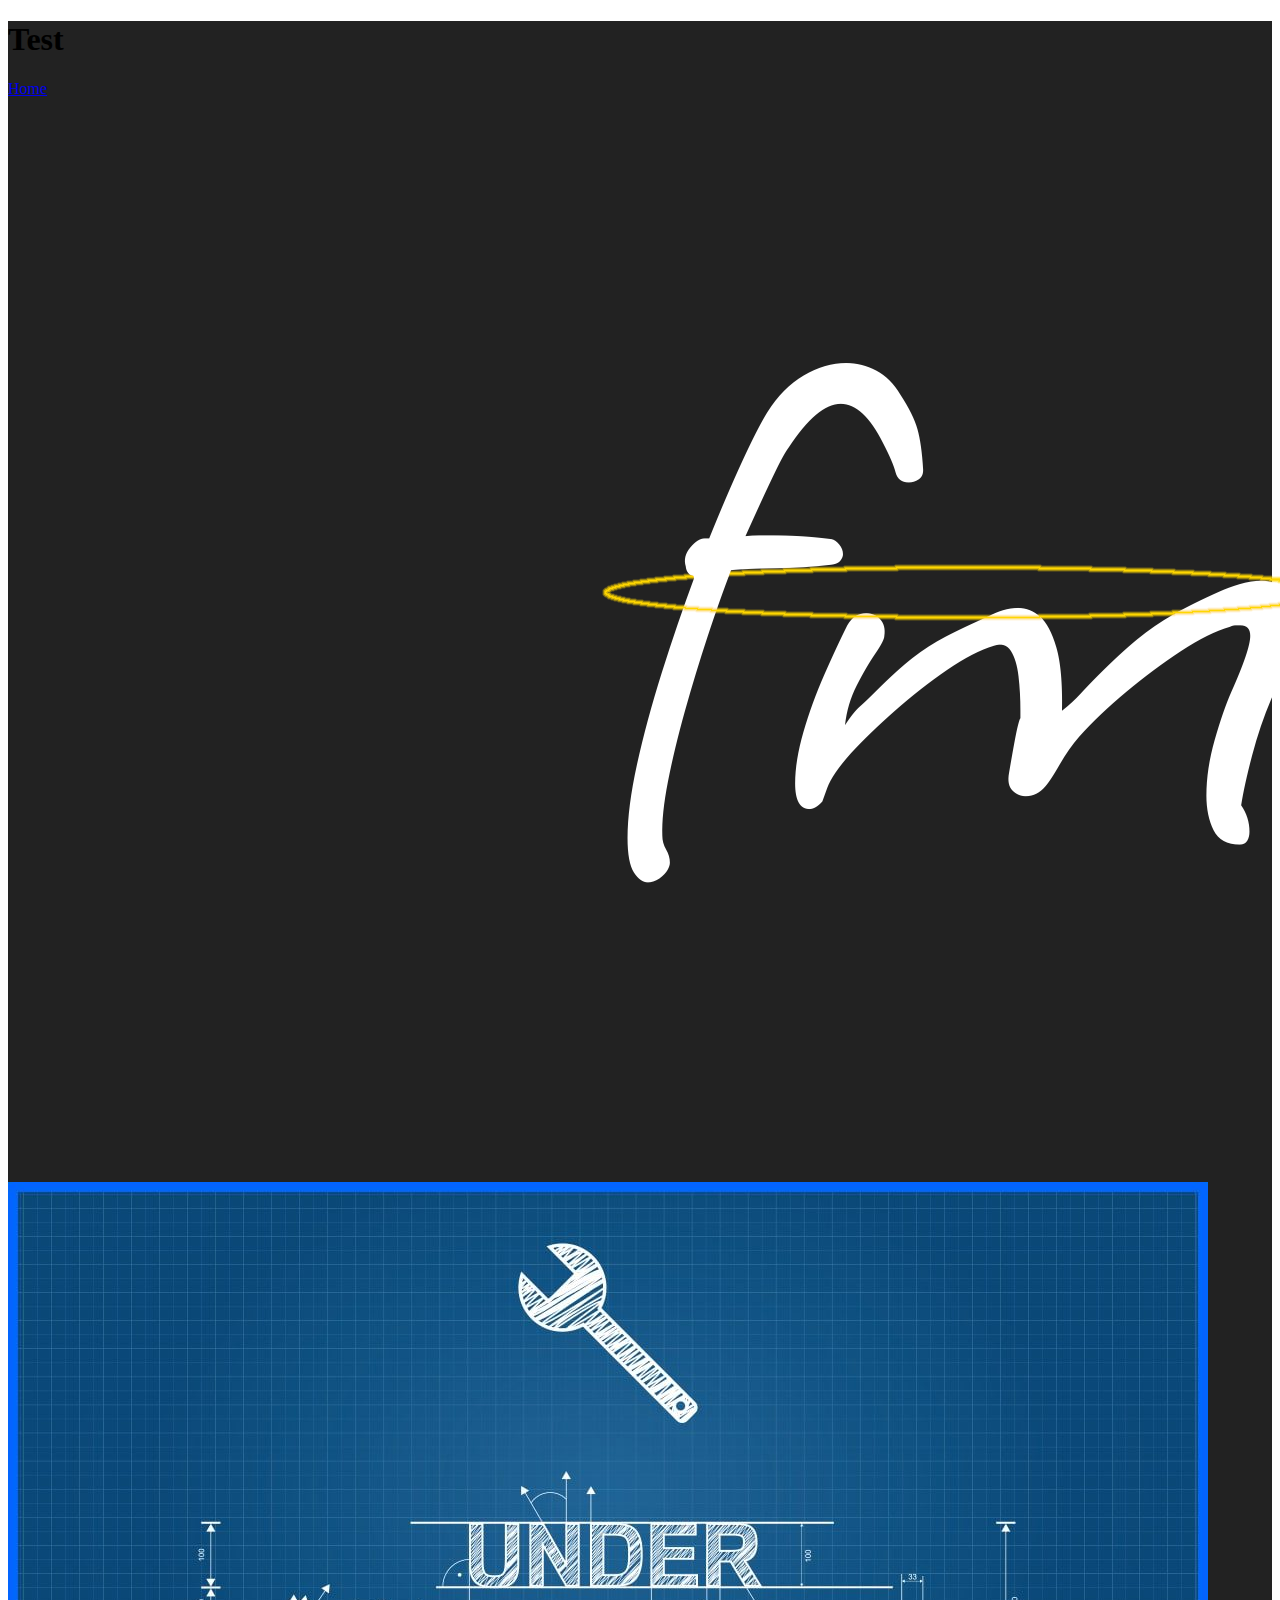
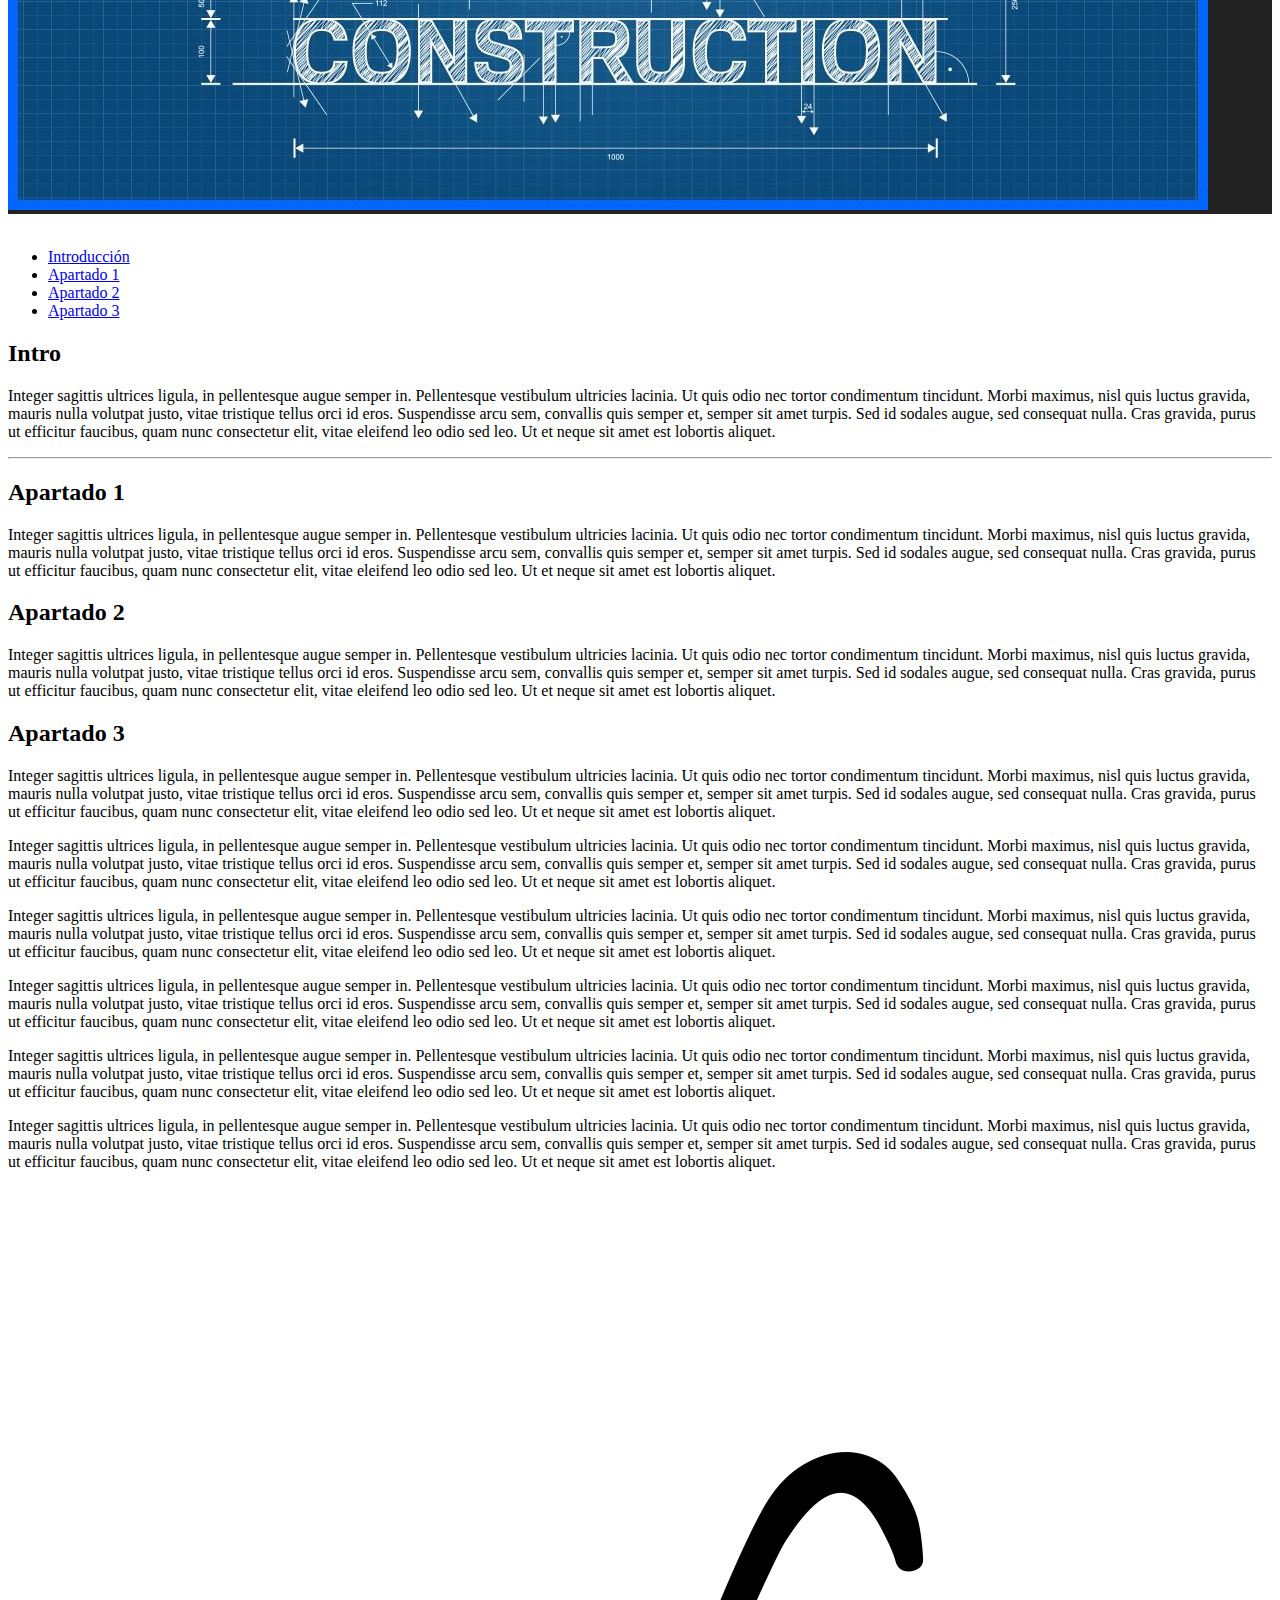
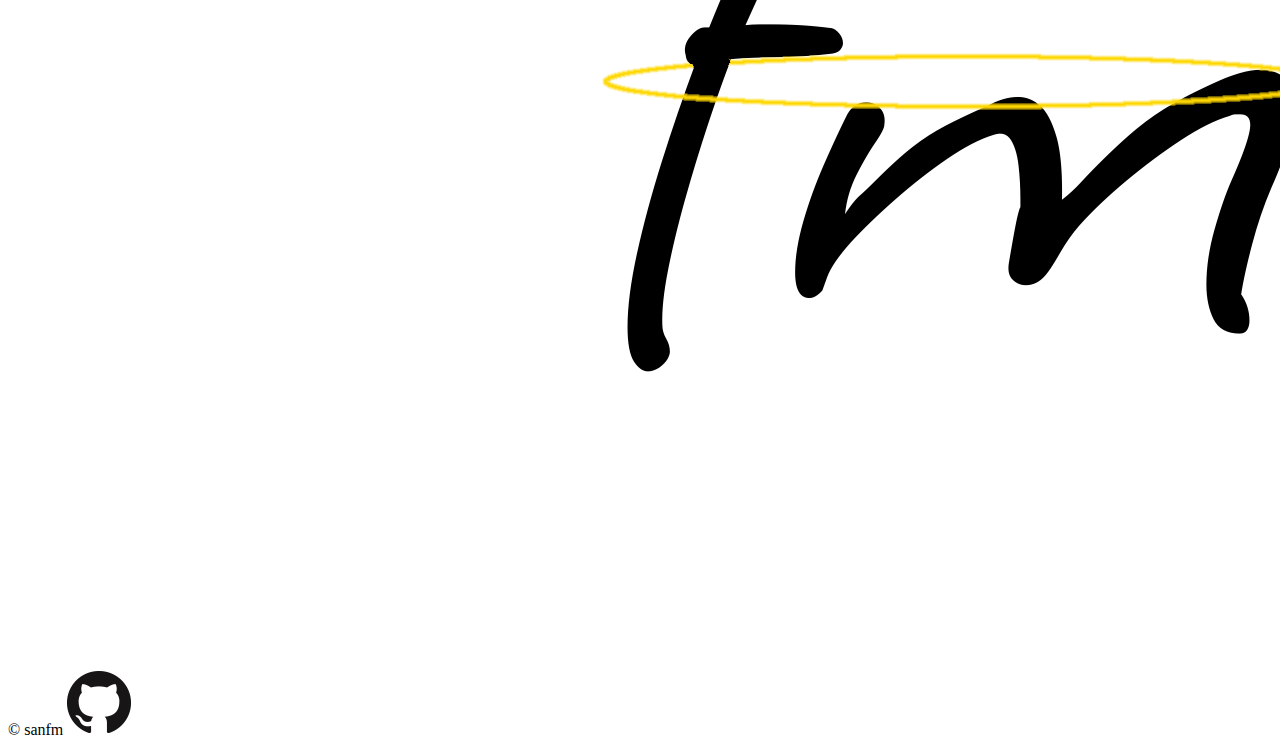
==== index.html @ c24a6ac3 "Little fix: add css style link" ====
<!DOCTYPE html>
<html>

  <head>
    <meta charset="utf-8">
    <meta name="author" content="sanfm">
    <meta name="viewport" content="width=device-width, initial-scale=1.0">
    <title>Mi página de prueba</title>
    <link href="css/style.css" rel="stylesheet" type="text/css">
  </head>



  

  <body>

    <header class="articulo">
        <h1>Test</h1>
        <a href="#" class="home-link">Home</a>
        <a href="#">
            <img class="sanfmlogo" src="images/sanfm-logo.png">
        </a>
        <img class="imgHeader" src="images/under-construction.jpg">
    </header>

    <br>

    <div class="flex-container">
        <div class="menu">
            <ul>
                <li><a href="#intro">Introducción</a></li>
                <li><a href="#apartado1">Apartado 1</a></li>
                <li><a href="#apartado2">Apartado 2</a></li>
                <li><a href="#apartado3">Apartado 3</a></li>
            </ul>    
        </div>



        <article class="content">
            <h2 id="intro">Intro</h2>
            <p>
                Integer sagittis ultrices ligula, in pellentesque augue semper in. Pellentesque vestibulum ultricies lacinia. Ut quis odio nec tortor condimentum tincidunt. Morbi maximus, nisl quis luctus gravida, mauris nulla volutpat justo, vitae tristique tellus orci id eros. Suspendisse arcu sem, convallis quis semper et, semper sit amet turpis. Sed id sodales augue, sed consequat nulla. Cras gravida, purus ut efficitur faucibus, quam nunc consectetur elit, vitae eleifend leo odio sed leo. Ut et neque sit amet est lobortis aliquet.
            </p>

            <hr>

            <h2 id="apartado1">Apartado 1</h2>
            <p>
                Integer sagittis ultrices ligula, in pellentesque augue semper in. Pellentesque vestibulum ultricies lacinia. Ut quis odio nec tortor condimentum tincidunt. Morbi maximus, nisl quis luctus gravida, mauris nulla volutpat justo, vitae tristique tellus orci id eros. Suspendisse arcu sem, convallis quis semper et, semper sit amet turpis. Sed id sodales augue, sed consequat nulla. Cras gravida, purus ut efficitur faucibus, quam nunc consectetur elit, vitae eleifend leo odio sed leo. Ut et neque sit amet est lobortis aliquet.
            </p>
            <h2 id="apartado2">Apartado 2</h2>
            <p>
                Integer sagittis ultrices ligula, in pellentesque augue semper in. Pellentesque vestibulum ultricies lacinia. Ut quis odio nec tortor condimentum tincidunt. Morbi maximus, nisl quis luctus gravida, mauris nulla volutpat justo, vitae tristique tellus orci id eros. Suspendisse arcu sem, convallis quis semper et, semper sit amet turpis. Sed id sodales augue, sed consequat nulla. Cras gravida, purus ut efficitur faucibus, quam nunc consectetur elit, vitae eleifend leo odio sed leo. Ut et neque sit amet est lobortis aliquet.
            </p>
            <h2 id="apartado3">Apartado 3</h2>
            <p>
                Integer sagittis ultrices ligula, in pellentesque augue semper in. Pellentesque vestibulum ultricies lacinia. Ut quis odio nec tortor condimentum tincidunt. Morbi maximus, nisl quis luctus gravida, mauris nulla volutpat justo, vitae tristique tellus orci id eros. Suspendisse arcu sem, convallis quis semper et, semper sit amet turpis. Sed id sodales augue, sed consequat nulla. Cras gravida, purus ut efficitur faucibus, quam nunc consectetur elit, vitae eleifend leo odio sed leo. Ut et neque sit amet est lobortis aliquet.
            </p>
            <p>
                Integer sagittis ultrices ligula, in pellentesque augue semper in. Pellentesque vestibulum ultricies lacinia. Ut quis odio nec tortor condimentum tincidunt. Morbi maximus, nisl quis luctus gravida, mauris nulla volutpat justo, vitae tristique tellus orci id eros. Suspendisse arcu sem, convallis quis semper et, semper sit amet turpis. Sed id sodales augue, sed consequat nulla. Cras gravida, purus ut efficitur faucibus, quam nunc consectetur elit, vitae eleifend leo odio sed leo. Ut et neque sit amet est lobortis aliquet.
            </p>
            <p>
                Integer sagittis ultrices ligula, in pellentesque augue semper in. Pellentesque vestibulum ultricies lacinia. Ut quis odio nec tortor condimentum tincidunt. Morbi maximus, nisl quis luctus gravida, mauris nulla volutpat justo, vitae tristique tellus orci id eros. Suspendisse arcu sem, convallis quis semper et, semper sit amet turpis. Sed id sodales augue, sed consequat nulla. Cras gravida, purus ut efficitur faucibus, quam nunc consectetur elit, vitae eleifend leo odio sed leo. Ut et neque sit amet est lobortis aliquet.
            </p>
            <p>
                Integer sagittis ultrices ligula, in pellentesque augue semper in. Pellentesque vestibulum ultricies lacinia. Ut quis odio nec tortor condimentum tincidunt. Morbi maximus, nisl quis luctus gravida, mauris nulla volutpat justo, vitae tristique tellus orci id eros. Suspendisse arcu sem, convallis quis semper et, semper sit amet turpis. Sed id sodales augue, sed consequat nulla. Cras gravida, purus ut efficitur faucibus, quam nunc consectetur elit, vitae eleifend leo odio sed leo. Ut et neque sit amet est lobortis aliquet.
            </p>
            <p>
                Integer sagittis ultrices ligula, in pellentesque augue semper in. Pellentesque vestibulum ultricies lacinia. Ut quis odio nec tortor condimentum tincidunt. Morbi maximus, nisl quis luctus gravida, mauris nulla volutpat justo, vitae tristique tellus orci id eros. Suspendisse arcu sem, convallis quis semper et, semper sit amet turpis. Sed id sodales augue, sed consequat nulla. Cras gravida, purus ut efficitur faucibus, quam nunc consectetur elit, vitae eleifend leo odio sed leo. Ut et neque sit amet est lobortis aliquet.
            </p>
            <p>
                Integer sagittis ultrices ligula, in pellentesque augue semper in. Pellentesque vestibulum ultricies lacinia. Ut quis odio nec tortor condimentum tincidunt. Morbi maximus, nisl quis luctus gravida, mauris nulla volutpat justo, vitae tristique tellus orci id eros. Suspendisse arcu sem, convallis quis semper et, semper sit amet turpis. Sed id sodales augue, sed consequat nulla. Cras gravida, purus ut efficitur faucibus, quam nunc consectetur elit, vitae eleifend leo odio sed leo. Ut et neque sit amet est lobortis aliquet.
            </p>
        </article>

        


        <div class="rightbar">
            <img class="sanfmlogo" src="images/sanfm-logo-black.png">
        </div>



        

    </div>

    <footer>
        <span>
            © sanfm
        </span>
        <a href="https://github.com/sanfm?tab=repositories">
            <img class="logos" src="images/GitHub-Mark-64px.png">
        </a>
    </footer>
    
  </body>

</html>
---- css/style.css ----
.grid {
  display: grid;
  grid-template-columns: 50px 300px;
  grid-template-rows: 200px 75px;
}

header {
  background-color: rgb(34, 34, 34);
}
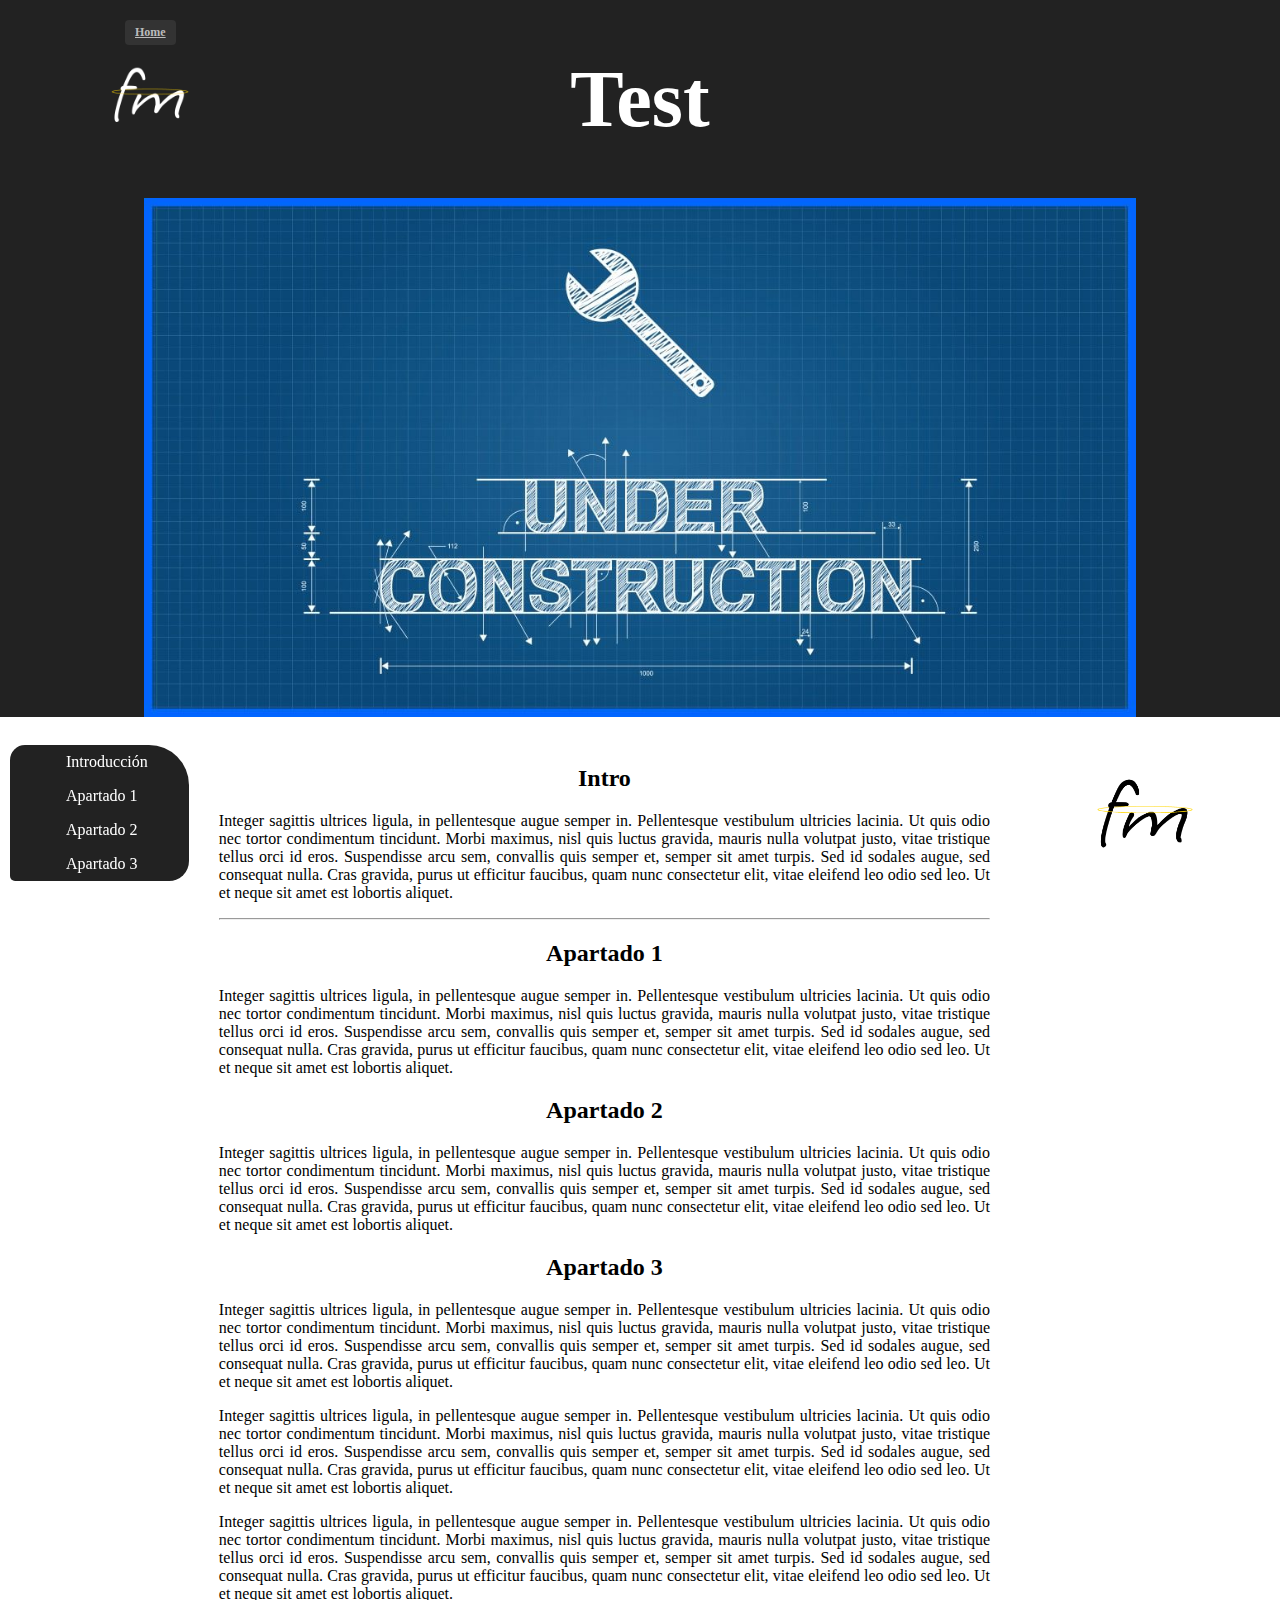
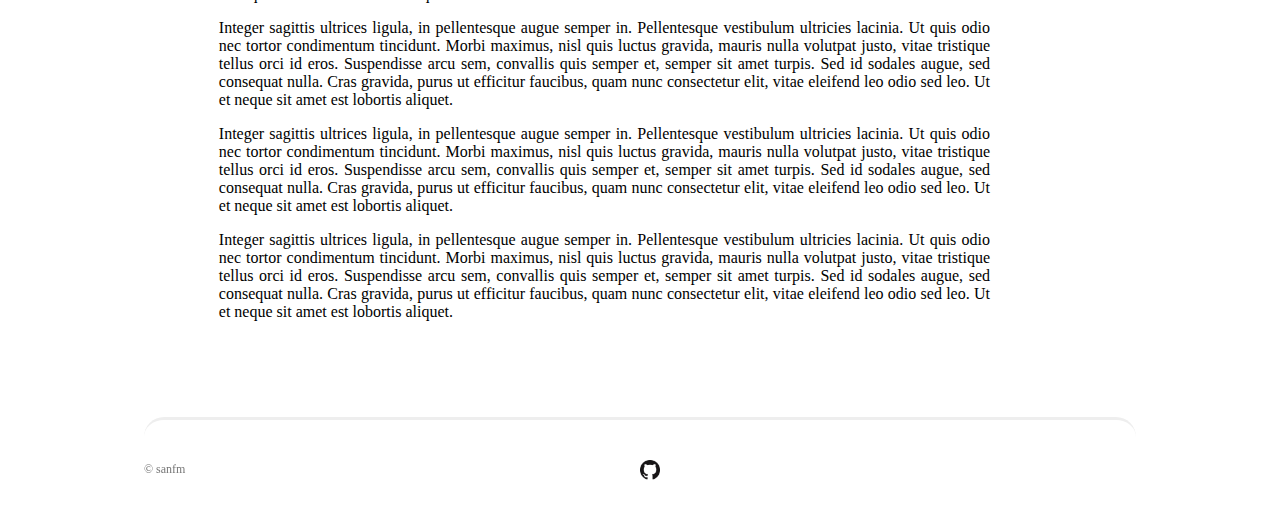
==== commit 887919b6: "rename style.css to article_style.css" ====
--- a/index.html
+++ b/index.html
@@ -6,7 +6,7 @@
     <meta name="author" content="sanfm">
     <meta name="viewport" content="width=device-width, initial-scale=1.0">
     <title>Mi página de prueba</title>
-    <link href="css/style.css" rel="stylesheet" type="text/css">
+    <link href="/themes/css/article_style.css" rel="stylesheet" type="text/css">
   </head>
 
 
@@ -19,9 +19,9 @@
         <h1>Test</h1>
         <a href="#" class="home-link">Home</a>
         <a href="#">
-            <img class="sanfmlogo" src="images/sanfm-logo.png">
+            <img class="sanfmlogo" src="/themes/images/sanfm-logo.png">
         </a>
-        <img class="imgHeader" src="images/under-construction.jpg">
+        <img class="imgHeader" src="/themes/images/under-construction.jpg">
     </header>
 
     <br>
@@ -79,7 +79,7 @@
 
 
         <div class="rightbar">
-            <img class="sanfmlogo" src="images/sanfm-logo-black.png">
+            <img class="sanfmlogo" src="/themes/images/sanfm-logo-black.png">
         </div>
 
 
@@ -93,7 +93,7 @@
             © sanfm
         </span>
         <a href="https://github.com/sanfm?tab=repositories">
-            <img class="logos" src="images/GitHub-Mark-64px.png">
+            <img class="logos" src="/themes/images/GitHub-Mark-64px.png">
         </a>
     </footer>
     
--- a/themes/css/article_style.css
+++ b/themes/css/article_style.css
@@ -0,0 +1,153 @@
+html,
+body {
+ margin:0;
+ padding:0;
+ border:0;
+ outline:0;
+ font-size:100%;
+ font:inherit;
+ vertical-align:baseline;
+}
+
+
+
+header.articulo {
+    background-color: rgb(34, 34, 34);
+    display: flex;
+    flex-direction: column;
+    justify-content: center;
+    align-items: center;
+    color: #fff;
+    font-size: 2.5rem;
+}
+
+/* Imagen del header */
+img.imgHeader {
+    max-width: 62rem;
+    height: auto;
+}
+
+/* Botón del header */
+.home-link {
+    position:absolute;
+    top:20px;
+    left: 125px;
+    background-color:#333;
+    color:#bbb;
+    padding:5px 10px;
+    border-radius:4px;
+    font-size:12px;
+    font-weight:bold;
+    -webkit-transition:color 0.2s ease-in-out 0s;
+    -moz-transition:color 0.2s ease-in-out 0s;
+    -o-transition:color 0.2s ease-in-out 0s;
+    transition:color 0.2s ease-in-out 0s
+}
+.home-link:hover {
+    color:#fff
+}
+/* logo del header */
+header img.sanfmlogo {
+    max-width: 200px;
+    height: auto;
+    display: inline-block;
+    position: absolute;
+    top: 40px;
+    left: 50px;
+}
+
+
+
+
+
+
+.flex-container {
+    display: flex;
+    justify-content: space-between;
+    padding: 10px;
+    column-gap: 30px;
+}
+
+/* left sidebar */
+.menu {
+    flex-basis: 14.375rem;
+    align-self: flex-start;
+    width: auto;
+    position: -webkit-sticky;
+    position: sticky;
+    top: 1rem;
+}
+.menu ul {
+    list-style-type: none;
+    margin: 0;
+    background-color: rgb(34, 34, 34);
+    border-radius: 15px 40px 20px 5px;
+}
+.menu li a {
+    display: block;
+    color: white;
+    padding: 8px 16px;
+    text-decoration: none;
+}
+/*   Change the link color on hover */
+.menu ul a:hover {
+    background-color: white;
+    color: black;
+}
+
+
+
+
+/* article */
+.content {
+    flex-basis: 62rem;
+    align-self: flex-start;
+}
+.content h2 {
+    text-align: center;
+}
+.content p {
+    text-align: justify;
+}
+
+
+
+
+/* right sidebar */
+.rightbar {
+    flex-basis: 14.375rem;
+    align-self: flex-start;
+    position: -webkit-sticky;
+    position: sticky;
+    top: 1rem;
+}
+.rightbar img {
+    max-width: 250px;
+    height: auto;
+    display: inline-block;
+}
+
+
+
+/* footer */
+footer {
+    position: relative;
+    font-size: 12px;
+    line-height: 1.5;
+    color: #777;
+    clear: both;
+    width: 62rem;
+    display: block;
+    padding: 40px 0;
+    margin: 70px auto 0 auto;
+    border-top: 3px solid #eee;
+    border-radius: 20px;
+}
+img.logos {
+    max-width: 20px;
+    height: auto;
+    display: inline-block;
+    position: absolute;
+    top: 40px;
+    left: 50%;
+}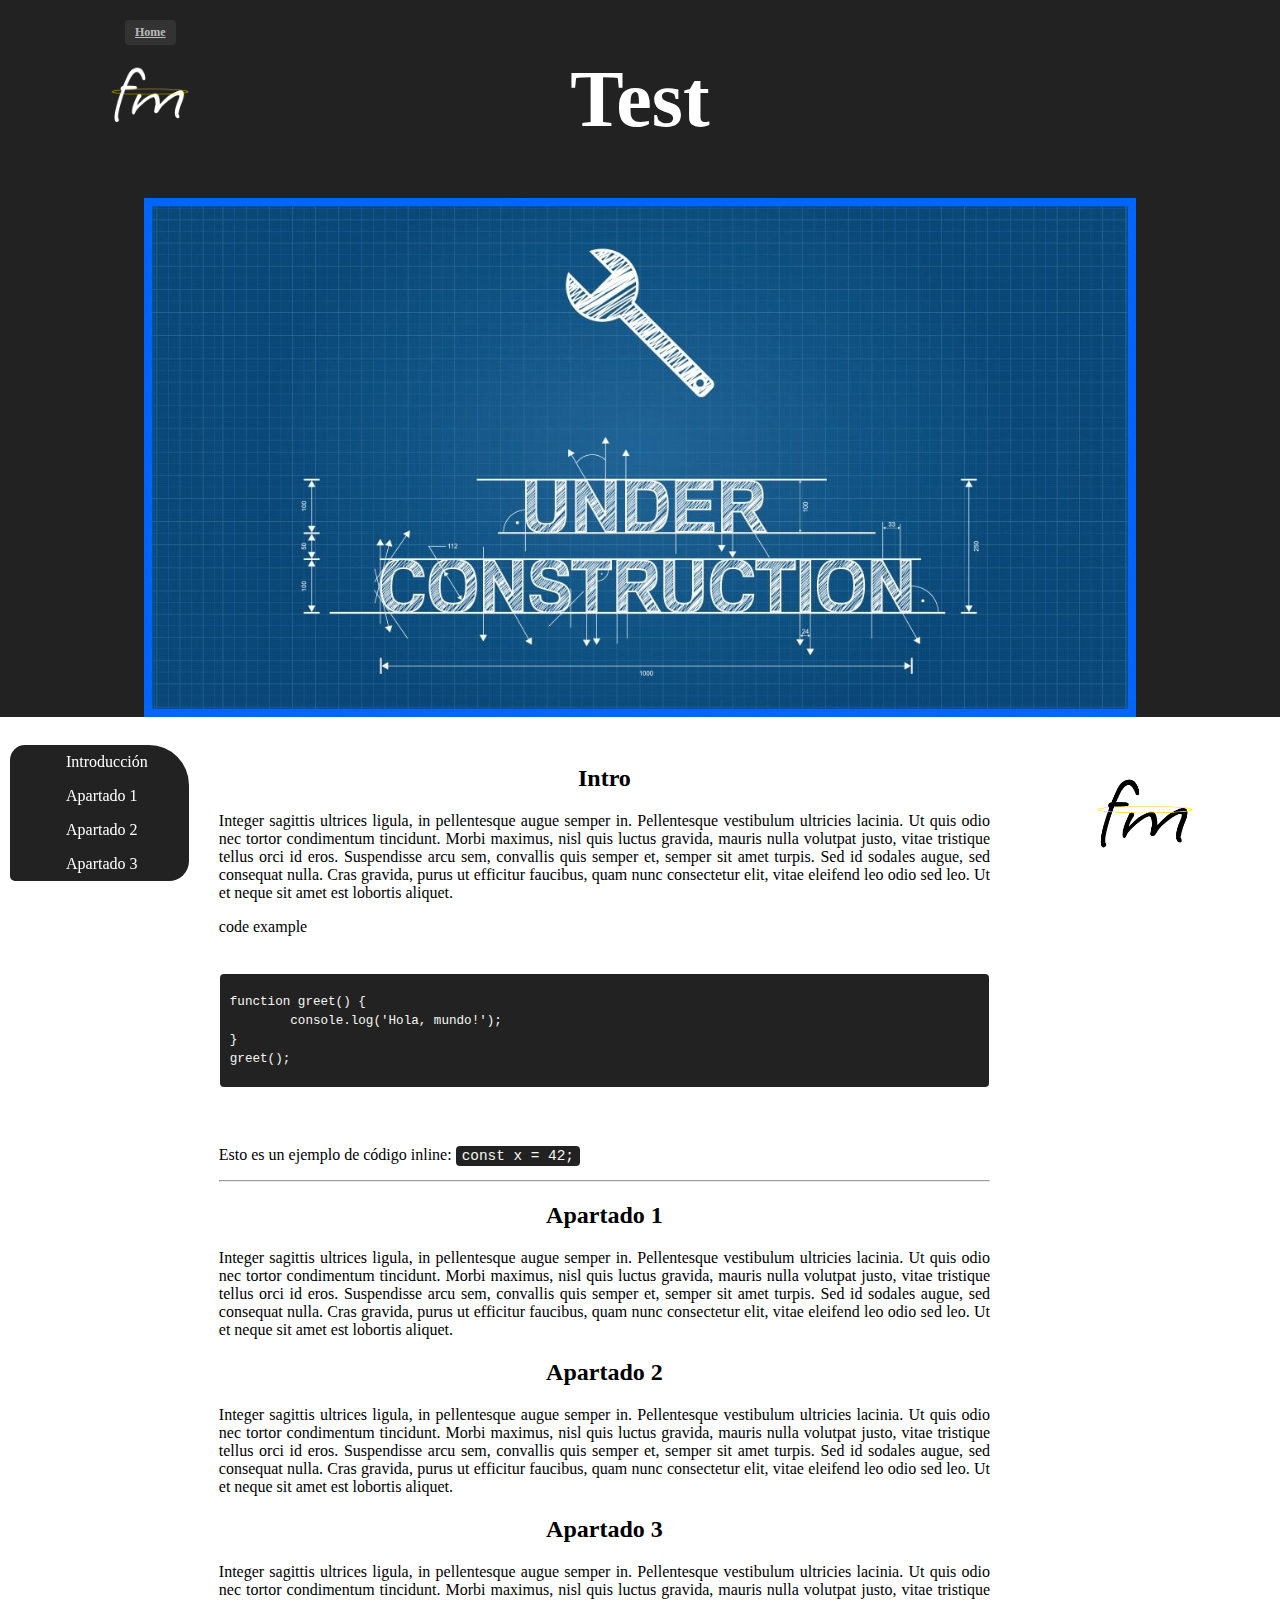
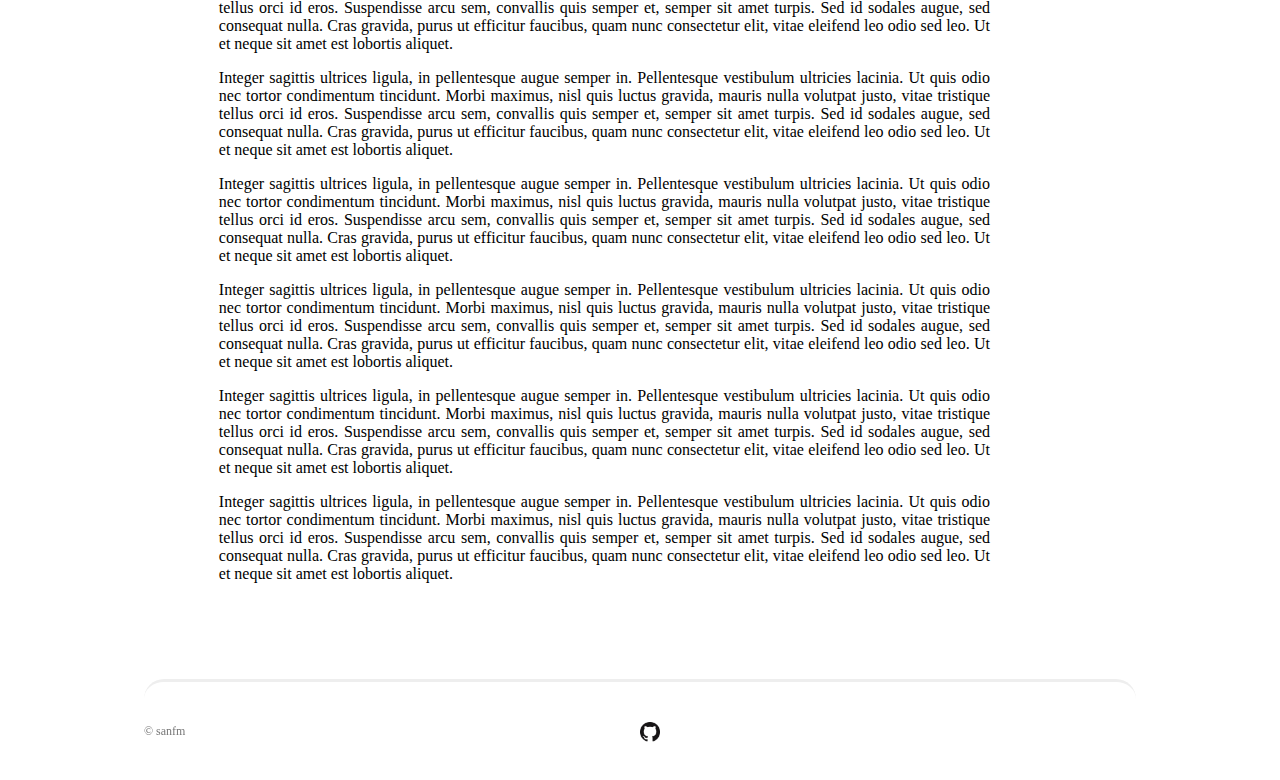
==== commit 4c28850b: "update css style" ====
--- a/index.html
+++ b/index.html
@@ -3,9 +3,10 @@
 
   <head>
     <meta charset="utf-8">
-    <meta name="author" content="sanfm">
+    <meta name="sanfm">
     <meta name="viewport" content="width=device-width, initial-scale=1.0">
     <title>Mi página de prueba</title>
+    <link rel="icon" type="image/x-icon" href="/themes/images/sanfm-logo-black.ico">
     <link href="/themes/css/article_style.css" rel="stylesheet" type="text/css">
   </head>
 
@@ -17,8 +18,8 @@
 
     <header class="articulo">
         <h1>Test</h1>
-        <a href="#" class="home-link">Home</a>
-        <a href="#">
+        <a href="/" class="home-link">Home</a>
+        <a href="/">
             <img class="sanfmlogo" src="/themes/images/sanfm-logo.png">
         </a>
         <img class="imgHeader" src="/themes/images/under-construction.jpg">
@@ -43,6 +44,20 @@
             <p>
                 Integer sagittis ultrices ligula, in pellentesque augue semper in. Pellentesque vestibulum ultricies lacinia. Ut quis odio nec tortor condimentum tincidunt. Morbi maximus, nisl quis luctus gravida, mauris nulla volutpat justo, vitae tristique tellus orci id eros. Suspendisse arcu sem, convallis quis semper et, semper sit amet turpis. Sed id sodales augue, sed consequat nulla. Cras gravida, purus ut efficitur faucibus, quam nunc consectetur elit, vitae eleifend leo odio sed leo. Ut et neque sit amet est lobortis aliquet.
             </p>
+
+	    <p>code example</p>
+
+	    <pre>
+	    	<code>
+function greet() {
+	console.log('Hola, mundo!');
+}
+greet();
+		</code>
+	   </pre>
+
+	   <p>Esto es un ejemplo de código inline: <code>const x = 42;</code></p>
+
 
             <hr>
 
--- a/themes/css/article_style.css
+++ b/themes/css/article_style.css
@@ -150,4 +150,42 @@
     position: absolute;
     top: 40px;
     left: 50%;
-}+}
+
+
+
+/* Bloque pre */
+pre {
+    /*background-color: #1e1e1e; /* Fondo oscuro */
+    color: #d4d4d4; /* Texto claro */
+    padding: 1px 1px; /* Menos espacio vertical, más horizontal */
+    border-radius: 8px; /* Bordes redondeados */
+    overflow-x: auto; /* Scroll horizontal */
+    font-family: 'Courier New', Courier, monospace; /* Fuente monoespaciada */
+    font-size: 14px; /* Tamaño de fuente */
+    line-height: 1.5; /* Altura de línea */
+    margin: 10px 0; /* Menor margen vertical */
+    white-space: pre-wrap; /* Ajusta líneas largas */
+    word-wrap: break-word; /* Permite dividir palabras largas */
+    text-align: left !important; /* Fuerza alineación a la izquierda */
+}
+
+/* Bloque code dentro de pre */
+pre code {
+    display: block; /* Asegura comportamiento de bloque */
+    margin: 0; /* Sin márgenes extra */
+    padding: 0px 10px; /* Sin relleno interno adicional */
+    text-align: left !important; /* Fuerza alineación a la izquierda */
+}
+
+/* Código inline */
+code {
+    background-color: rgb(34, 34, 34); /* Fondo */
+    color: #f8f8f2; /* Texto */
+    padding: 2px 6px; /* Más espacio horizontal */
+    border-radius: 4px; /* Bordes redondeados */
+    font-family: 'Courier New', Courier, monospace; /* Fuente monoespaciada */
+    font-size: 90%; /* Tamaño relativo */
+    display: inline; /* Asegura comportamiento inline */
+    text-align: left !important; /* Previene alineación global */
+}
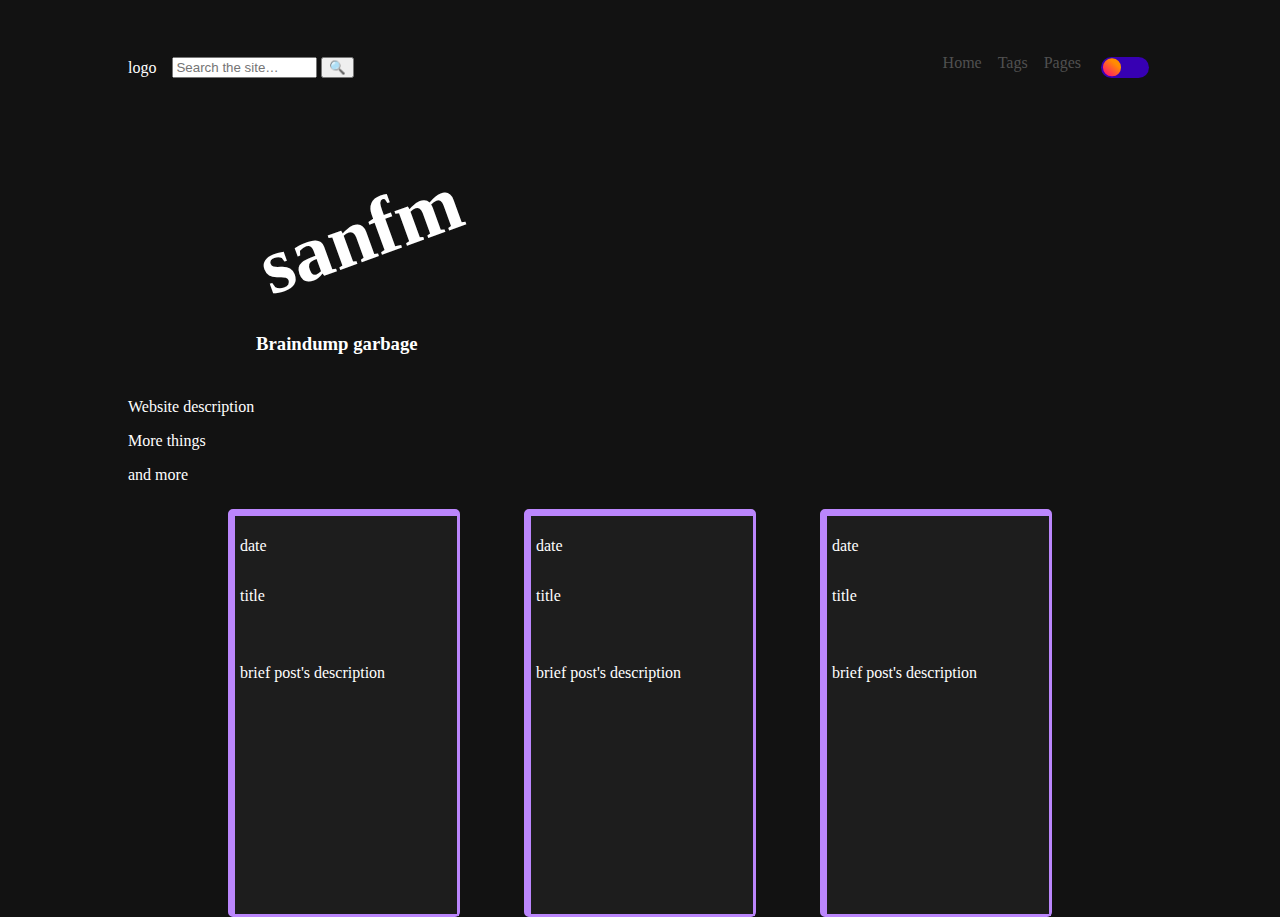
==== commit a0a88210: "landing page" ====
--- a/index.html
+++ b/index.html
@@ -5,113 +5,125 @@
     <meta charset="utf-8">
     <meta name="sanfm">
     <meta name="viewport" content="width=device-width, initial-scale=1.0">
-    <title>Mi página de prueba</title>
+    <title>sanfm</title>
+    <script type = "text/javascript" src="/themes/funtions/theme-toggle.js"></script>
     <link rel="icon" type="image/x-icon" href="/themes/images/sanfm-logo-black.ico">
-    <link href="/themes/css/article_style.css" rel="stylesheet" type="text/css">
+    <link href="/themes/css/landing-page.css" rel="stylesheet" type="text/css">
+    
+
+
+
   </head>
 
 
 
-  
+  <!-- <input type="checkbox" id="toggle"> -->
 
+  <!-- <body class="page-box"> -->
   <body>
 
-    <header class="articulo">
-        <h1>Test</h1>
-        <a href="/" class="home-link">Home</a>
-        <a href="/">
-            <img class="sanfmlogo" src="/themes/images/sanfm-logo.png">
-        </a>
-        <img class="imgHeader" src="/themes/images/under-construction.jpg">
-    </header>
-
-    <br>
-
-    <div class="flex-container">
-        <div class="menu">
-            <ul>
-                <li><a href="#intro">Introducción</a></li>
-                <li><a href="#apartado1">Apartado 1</a></li>
-                <li><a href="#apartado2">Apartado 2</a></li>
-                <li><a href="#apartado3">Apartado 3</a></li>
-            </ul>    
-        </div>
+    <div class="page-box">
 
 
-
-        <article class="content">
-            <h2 id="intro">Intro</h2>
-            <p>
-                Integer sagittis ultrices ligula, in pellentesque augue semper in. Pellentesque vestibulum ultricies lacinia. Ut quis odio nec tortor condimentum tincidunt. Morbi maximus, nisl quis luctus gravida, mauris nulla volutpat justo, vitae tristique tellus orci id eros. Suspendisse arcu sem, convallis quis semper et, semper sit amet turpis. Sed id sodales augue, sed consequat nulla. Cras gravida, purus ut efficitur faucibus, quam nunc consectetur elit, vitae eleifend leo odio sed leo. Ut et neque sit amet est lobortis aliquet.
-            </p>
-
-	    <p>code example</p>
-
-	    <pre>
-	    	<code>
-function greet() {
-	console.log('Hola, mundo!');
-}
-greet();
-		</code>
-	   </pre>
-
-	   <p>Esto es un ejemplo de código inline: <code>const x = 42;</code></p>
-
-
-            <hr>
-
-            <h2 id="apartado1">Apartado 1</h2>
-            <p>
-                Integer sagittis ultrices ligula, in pellentesque augue semper in. Pellentesque vestibulum ultricies lacinia. Ut quis odio nec tortor condimentum tincidunt. Morbi maximus, nisl quis luctus gravida, mauris nulla volutpat justo, vitae tristique tellus orci id eros. Suspendisse arcu sem, convallis quis semper et, semper sit amet turpis. Sed id sodales augue, sed consequat nulla. Cras gravida, purus ut efficitur faucibus, quam nunc consectetur elit, vitae eleifend leo odio sed leo. Ut et neque sit amet est lobortis aliquet.
-            </p>
-            <h2 id="apartado2">Apartado 2</h2>
-            <p>
-                Integer sagittis ultrices ligula, in pellentesque augue semper in. Pellentesque vestibulum ultricies lacinia. Ut quis odio nec tortor condimentum tincidunt. Morbi maximus, nisl quis luctus gravida, mauris nulla volutpat justo, vitae tristique tellus orci id eros. Suspendisse arcu sem, convallis quis semper et, semper sit amet turpis. Sed id sodales augue, sed consequat nulla. Cras gravida, purus ut efficitur faucibus, quam nunc consectetur elit, vitae eleifend leo odio sed leo. Ut et neque sit amet est lobortis aliquet.
-            </p>
-            <h2 id="apartado3">Apartado 3</h2>
-            <p>
-                Integer sagittis ultrices ligula, in pellentesque augue semper in. Pellentesque vestibulum ultricies lacinia. Ut quis odio nec tortor condimentum tincidunt. Morbi maximus, nisl quis luctus gravida, mauris nulla volutpat justo, vitae tristique tellus orci id eros. Suspendisse arcu sem, convallis quis semper et, semper sit amet turpis. Sed id sodales augue, sed consequat nulla. Cras gravida, purus ut efficitur faucibus, quam nunc consectetur elit, vitae eleifend leo odio sed leo. Ut et neque sit amet est lobortis aliquet.
-            </p>
-            <p>
-                Integer sagittis ultrices ligula, in pellentesque augue semper in. Pellentesque vestibulum ultricies lacinia. Ut quis odio nec tortor condimentum tincidunt. Morbi maximus, nisl quis luctus gravida, mauris nulla volutpat justo, vitae tristique tellus orci id eros. Suspendisse arcu sem, convallis quis semper et, semper sit amet turpis. Sed id sodales augue, sed consequat nulla. Cras gravida, purus ut efficitur faucibus, quam nunc consectetur elit, vitae eleifend leo odio sed leo. Ut et neque sit amet est lobortis aliquet.
-            </p>
-            <p>
-                Integer sagittis ultrices ligula, in pellentesque augue semper in. Pellentesque vestibulum ultricies lacinia. Ut quis odio nec tortor condimentum tincidunt. Morbi maximus, nisl quis luctus gravida, mauris nulla volutpat justo, vitae tristique tellus orci id eros. Suspendisse arcu sem, convallis quis semper et, semper sit amet turpis. Sed id sodales augue, sed consequat nulla. Cras gravida, purus ut efficitur faucibus, quam nunc consectetur elit, vitae eleifend leo odio sed leo. Ut et neque sit amet est lobortis aliquet.
-            </p>
-            <p>
-                Integer sagittis ultrices ligula, in pellentesque augue semper in. Pellentesque vestibulum ultricies lacinia. Ut quis odio nec tortor condimentum tincidunt. Morbi maximus, nisl quis luctus gravida, mauris nulla volutpat justo, vitae tristique tellus orci id eros. Suspendisse arcu sem, convallis quis semper et, semper sit amet turpis. Sed id sodales augue, sed consequat nulla. Cras gravida, purus ut efficitur faucibus, quam nunc consectetur elit, vitae eleifend leo odio sed leo. Ut et neque sit amet est lobortis aliquet.
-            </p>
-            <p>
-                Integer sagittis ultrices ligula, in pellentesque augue semper in. Pellentesque vestibulum ultricies lacinia. Ut quis odio nec tortor condimentum tincidunt. Morbi maximus, nisl quis luctus gravida, mauris nulla volutpat justo, vitae tristique tellus orci id eros. Suspendisse arcu sem, convallis quis semper et, semper sit amet turpis. Sed id sodales augue, sed consequat nulla. Cras gravida, purus ut efficitur faucibus, quam nunc consectetur elit, vitae eleifend leo odio sed leo. Ut et neque sit amet est lobortis aliquet.
-            </p>
-            <p>
-                Integer sagittis ultrices ligula, in pellentesque augue semper in. Pellentesque vestibulum ultricies lacinia. Ut quis odio nec tortor condimentum tincidunt. Morbi maximus, nisl quis luctus gravida, mauris nulla volutpat justo, vitae tristique tellus orci id eros. Suspendisse arcu sem, convallis quis semper et, semper sit amet turpis. Sed id sodales augue, sed consequat nulla. Cras gravida, purus ut efficitur faucibus, quam nunc consectetur elit, vitae eleifend leo odio sed leo. Ut et neque sit amet est lobortis aliquet.
-            </p>
-        </article>
-
+      <header class="header-container">
+            <div class="header-leftbar">
+                <div class="header-logo">
+                    <p>logo</p>
+                    <!-- <img class="sanfmlogo" src="sanfm-logo-black.png"> -->
+                </div>
+                <div class="header-searchbar">
+                    <form action="/action_page.php">
+                        <input type="search" id="site-search" name="q" placeholder="Search the site…"
+                        size="15" />
+                        <button type="submit">🔍</button>
+                    </form>
+                </div>
+            </div>
+            <div class="header-rightbar">
+                <div class="nav-item">
+                    <a href="#">Home</a>
+                </div>
+                <div class="nav-item">
+                    <a href="#">Tags</a>
+                </div>
+                <div class="nav-item">
+                    <a href="#">Pages</a>
+                </div>
+                <!-- Checkbox Toggle -->
+                <input type="checkbox" id="toggle" onclick="validate()" >
+            </div>
+        </header>
         
-
-
-        <div class="rightbar">
-            <img class="sanfmlogo" src="/themes/images/sanfm-logo-black.png">
+    
+    
+    
+    
+    
+        <div class="trademark-container">
+            <div class="trademark">
+                <h1>sanfm</h1>
+                <h3>Braindump garbage</h3>
+            </div>
         </div>
-
-
-
         
-
+    
+    
+    
+        <div class="body-description-container">
+            <div class="body-description">
+                <p>Website description</p>
+                <p>More things</p>
+                <p>and more</p>
+            </div>
+        </div>
+        
+        
+    
+    
+        <!-- Post cards container -->
+        <div class="posts-cards-container">
+            <!-- Post card 1 -->
+            <div class="post-card">
+                <div class="card-date">
+                    <p>date</p>
+                </div>
+                <div class="card-title">
+                    <p>title</p>
+                </div>
+                <div class="card-description">
+                    <p>brief post's description</p>
+                </div>
+            </div>
+            <!-- Post card 2 -->
+            <div class="post-card">
+                <div class="card-date">
+                    <p>date</p>
+                </div>
+                <div class="card-title">
+                    <p>title</p>
+                </div>
+                <div class="card-description">
+                    <p>brief post's description</p>
+                </div>
+            </div>
+            <!-- Post card 3 -->
+            <div class="post-card">
+                <div class="card-date">
+                    <p>date</p>
+                </div>
+                <div class="card-title">
+                    <p>title</p>
+                </div>
+                <div class="card-description">
+                    <p>brief post's description</p>
+                </div>
+            </div>
+        </div>
+  
+  
+  
+  
     </div>
-
-    <footer>
-        <span>
-            © sanfm
-        </span>
-        <a href="https://github.com/sanfm?tab=repositories">
-            <img class="logos" src="/themes/images/GitHub-Mark-64px.png">
-        </a>
-    </footer>
-    
   </body>
 
 </html>
--- a/themes/css/landing-page.css
+++ b/themes/css/landing-page.css
@@ -0,0 +1,287 @@
+/* Themes (default dark) */
+:root {
+  --bg1: #121212;
+  --bg2: #1d1d1d;
+  --bg3: #2d2d2d;
+  --primary: #bb86fc;
+  --primaryvariant: #3700b3;
+  --secondary: #03dac5;
+  --error: #cf6679;
+  --fontcolor1: white;
+  --fontcolor2: rgb(80, 80, 80);
+}
+
+[data-theme="dark"] {
+  --bg1: #121212;
+  --bg2: #1d1d1d;
+  --bg3: #2d2d2d;
+  --primary: #bb86fc;
+  --primaryvariant: #3700b3;
+  --secondary: #03dac5;
+  --error: #cf6679;
+  --fontcolor1: #FFFFFF;
+  --fontcolor2: rgb(80, 80, 80);
+}
+
+[data-theme="light"] {
+  --bg1: #FFFFFF;
+  --bg2: #d8d8d8;
+  --bg3: #ffffffe8;
+  --primary: #6200EE;
+  --primaryvariant: #3700B3;
+  --secondary: #03DAC6;
+  --error: #B00020;
+  --fontcolor1: #000000;
+  --fontcolor2: rgb(80, 80, 80);
+}
+
+/* General styling */
+html,
+body {
+  margin:0;
+  padding:0;
+  border:0;
+  outline:0;
+  font-size:100%;
+  color: var(--fontcolor1);
+  font:inherit;
+  vertical-align:baseline;
+  background-color: var(--bg1);
+}
+
+/* The body */
+.page-box {
+  display: flex;
+  flex-direction: column;
+  background-color: var(--bg1);
+  transition: all 0.4s ease-out;
+  min-height: 100vh; /* Ensure it’s at least the viewport height */
+}
+
+
+
+
+.header-container {
+  display: flex;
+  flex-wrap: wrap;
+  justify-content: space-between;
+  align-items: center;
+  min-height: 15vh;
+  width: auto;
+}
+  .header-leftbar {
+    display: flex;
+    flex-wrap: wrap;
+    justify-content: left;
+    align-items: center;
+    gap: 1rem;
+    padding-left: 10vw;
+  }
+  .header-rightbar {
+    display: flex;
+    flex-direction: row;
+    flex-wrap: wrap;
+    gap: 1rem;
+    justify-content: right;
+    padding-right: 10vw;
+  }
+  
+    .nav-item a {
+      color: var(--fontcolor2);
+      text-decoration: none;
+    }
+    .nav-item a:hover {
+      color: var(--secondary);
+      text-decoration: none;
+      font-weight: bold
+    }
+    
+
+
+
+.trademark-container {
+	display: flex;
+  justify-content: center;
+  align-items: center;
+  width: auto;
+}
+  .trademark {
+    width: 60vw;
+  }
+  .trademark h1{
+    transform: rotate(-20deg);
+    width: fit-content;
+    font-size: 5rem;
+  }
+
+
+
+
+
+.body-description-container {
+	display: flex;
+  justify-content: center;
+  align-items: center;
+  min-height: 15vh;
+  width: auto;
+}
+  .body-description {
+    width: 80vw;
+  }
+
+
+.posts-cards-container {
+  display: flex;
+  justify-content: center;
+  align-items: center;
+  flex-wrap: wrap;
+  gap: 5vw;
+  align-content: space-around;
+  flex-grow: 1; /* Allow this section to grow */
+  width: auto;
+  padding: 0 1vw;/
+}
+  .post-card {
+    display: flex;
+    flex-direction: column;
+    height: 24rem;
+    min-width: 13rem;
+    width: auto;
+    padding: 7px;
+    border-style: solid;
+    border-width: 5px;
+    border-color: var(--primary);
+    border-radius: 5px;
+    background-color: var(--bg2);
+    position: relative; /* Required for pseudo-elements positioning */
+    transition: transform 0.2s; /* Smooth animation for the card content */
+    transform: translate(calc(var(--expand, 0) * -4%), calc(var(--expand, 0) * -4%));
+  }
+    .card-date {
+      flex: 1 0 10%;
+    }
+    .card-title {
+      flex: 1 0 20%;
+    }
+    .card-description {
+      flex: 1 0 70%;
+    }
+
+
+/* animation for post cards */
+.post-card:hover {
+  --expand: 1; /* Trigger expansion on hover */
+}
+
+.post-card:before,
+.post-card:after {
+  content: '';
+  position: absolute;
+  height: 100%;
+  width: 100%;
+  background: var(--bg2);
+  border: 2px solid var(--primary);
+  top: 0;
+  left: 0;
+  z-index: -1; /* Place behind the card */
+  transition: transform 0.2s; /* Smooth animation for pseudo-elements */
+}
+
+.post-card:after {
+  transform: translate(calc(var(--expand, 0) * -2%), calc(var(--expand, 0) * -2%));
+}
+
+
+
+/* -------------------------------------- */
+/* Toggle Button */
+#toggle {
+    appearance: none;
+    -webkit-appearance: none;
+    -moz-appearance: none;
+    width: 3rem;
+    height: 1.3rem;
+    border-radius: 1.3rem;
+    background-color: var(--primaryvariant);
+    position: relative;
+    transition: all 0.5s ease-in;
+    cursor: pointer;
+    z-index: 1;
+}
+
+
+/* Making a dot switch inside the Toggle Button */
+#toggle::before {
+    content: "";
+    width: 1.08rem;
+    height: 1.08rem;
+    border-radius: 50%;
+    background: linear-gradient(40deg, #ff0080, #ff8c00 70%);
+    position: absolute;
+    top: 50%;
+    left: 0.2rem;
+    left: 0.15rem;
+    transform: translateY(-50%);
+    transition: all 0.5s ease-in;
+}
+
+/* Changing toggle button background when checked */
+#toggle:checked {
+  background: var(--primaryvariant);
+}
+
+/* Changing dot switch color and moving to the right side when checked */
+#toggle:checked::before {
+  background: var(--primaryvariant);
+  box-shadow: inset -0.15rem -0.1rem 0.25rem -0.1rem #8983f7, inset -0.3rem -0.15rem 0 0 #a3dafb;
+  left: 1.75rem;
+}
+
+/* Changing the background & font color when checked */
+#toggle:checked ~ .page-box {
+  background-color: var(--primaryvariant);
+  color: var(--fontcolor1);
+}
+/* ---------------------------------------------------------- */
+
+
+
+/* Media query styles */
+/* ----------------------------------------------------- */
+/* Desktop styles */
+
+/* Header */
+@media only screen and (min-width: 1300px) {
+  .header-leftbar {
+    padding-left: 20vw;
+  }
+  .header-rightbar {
+    padding-right: 20vw;
+  }
+  .trademark {
+    padding: 0 30vw;
+  }
+  .body-description {
+    padding: 0 20vw;
+  }
+}
+
+
+/* ----------------------------------------------------- */
+/* Mobile styles */
+
+/* Header */
+@media only screen and (max-width: 600px) {
+  .header-container {
+    flex-direction: column;
+    justify-content: center;
+  }
+    .header-leftbar {
+      padding: 0 1vw;
+    }
+    .header-rightbar {
+      padding: 0 1vw;
+    }
+}
+
+/* ---------------------------------------------------- */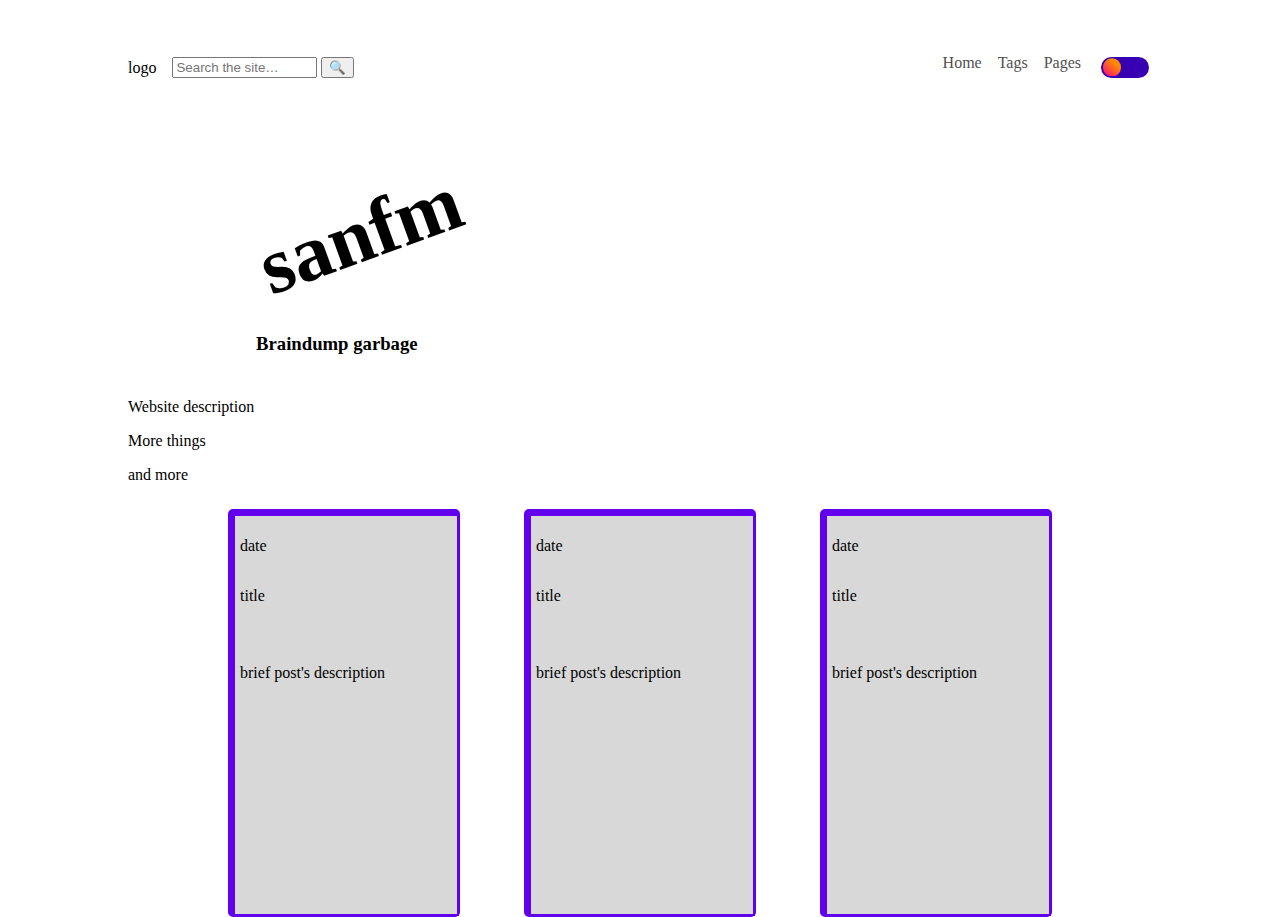
==== commit b69ea351: "landing page ref correction" ====
--- a/index.html
+++ b/index.html
@@ -6,7 +6,7 @@
     <meta name="sanfm">
     <meta name="viewport" content="width=device-width, initial-scale=1.0">
     <title>sanfm</title>
-    <script type = "text/javascript" src="/themes/funtions/theme-toggle.js"></script>
+    <script type = "text/javascript" src="/themes/functions/theme-toggle.js"></script>
     <link rel="icon" type="image/x-icon" href="/themes/images/sanfm-logo-black.ico">
     <link href="/themes/css/landing-page.css" rel="stylesheet" type="text/css">
     
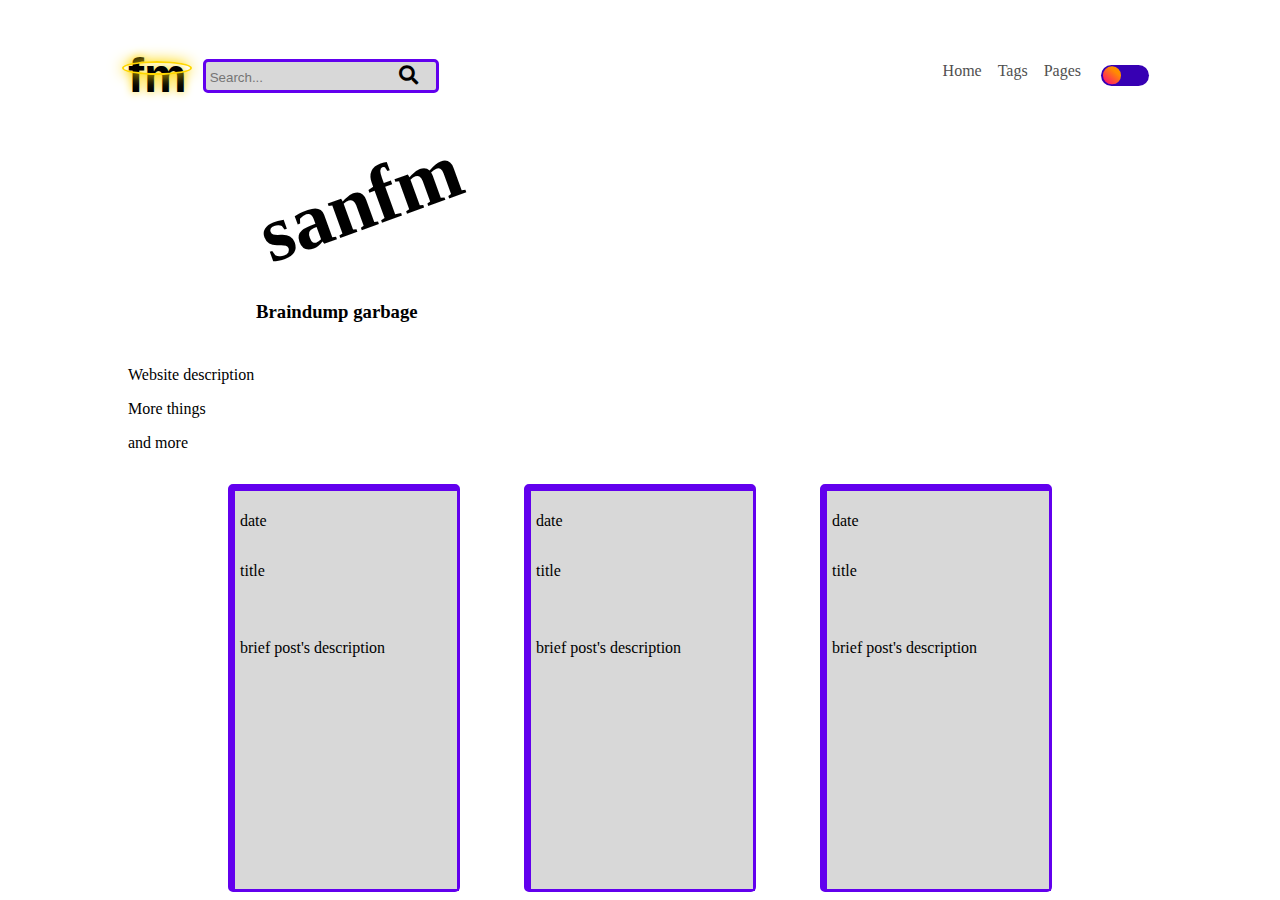
==== commit 0e3f19b8: "landing page search box and logo styling" ====
--- a/index.html
+++ b/index.html
@@ -9,6 +9,7 @@
     <script type = "text/javascript" src="/themes/functions/theme-toggle.js"></script>
     <link rel="icon" type="image/x-icon" href="/themes/images/sanfm-logo-black.ico">
     <link href="/themes/css/landing-page.css" rel="stylesheet" type="text/css">
+    <link rel="stylesheet" href="https://use.fontawesome.com/releases/v5.12.1/css/all.css" crossorigin="anonymous">
     
 
 
@@ -28,14 +29,15 @@
       <header class="header-container">
             <div class="header-leftbar">
                 <div class="header-logo">
-                    <p>logo</p>
-                    <!-- <img class="sanfmlogo" src="sanfm-logo-black.png"> -->
+                    <div class="halo"></div>
+                    <div class="text">fm</div>
                 </div>
                 <div class="header-searchbar">
-                    <form action="/action_page.php">
-                        <input type="search" id="site-search" name="q" placeholder="Search the site…"
-                        size="15" />
-                        <button type="submit">🔍</button>
+                    <form action="/action_page.php" class="search-box">
+                        <input type="search" id="site-search" name="q" placeholder="Search..."/>
+                        <button type="submit" class="search-button">
+                            <i class="fa fa-search"></i>
+                        </button>
                     </form>
                 </div>
             </div>
--- a/themes/css/landing-page.css
+++ b/themes/css/landing-page.css
@@ -6,6 +6,7 @@
   --primary: #bb86fc;
   --primaryvariant: #3700b3;
   --secondary: #03dac5;
+  --secondary: #ffd700;
   --error: #cf6679;
   --fontcolor1: white;
   --fontcolor2: rgb(80, 80, 80);
@@ -18,6 +19,7 @@
   --primary: #bb86fc;
   --primaryvariant: #3700b3;
   --secondary: #03dac5;
+  --secondary: #ffd700;
   --error: #cf6679;
   --fontcolor1: #FFFFFF;
   --fontcolor2: rgb(80, 80, 80);
@@ -30,6 +32,7 @@
   --primary: #6200EE;
   --primaryvariant: #3700B3;
   --secondary: #03DAC6;
+  --secondary: #ffd700;
   --error: #B00020;
   --fontcolor1: #000000;
   --fontcolor2: rgb(80, 80, 80);
@@ -66,7 +69,7 @@
   flex-wrap: wrap;
   justify-content: space-between;
   align-items: center;
-  min-height: 15vh;
+  padding-top: 3rem;
   width: auto;
 }
   .header-leftbar {
@@ -77,6 +80,62 @@
     gap: 1rem;
     padding-left: 10vw;
   }
+  /* Logo Container */
+    .header-logo {
+      position: relative;
+      text-align: center;
+      /* color: yellow; */
+    }
+      /* Halo */
+      .halo {
+        position: absolute;
+        top: 0.825rem; /* Adjust position of the halo */
+        left: 50%;
+        transform: translateX(-50%);
+        width: 4.125rem; /* Halo width */
+        height: 0.6rem; /* Halo height */
+        background: none;
+        border: 2px solid var(--secondary);
+        border-radius: 50%;
+        box-shadow: 0 0 15px var(--secondary);
+      }
+      /* Text */
+      .text {
+        font-family: Arial, sans-serif;
+        font-size: 3rem;
+        font-weight: bold;
+        /* color: yellow; */
+        text-shadow: 0 0 10px var(--secondary);
+      }
+    /* .header-searchbar {
+      width: ;
+    } */
+      .search-box {
+        position: relative;
+        width: 100%;
+        background-color: var(--bg2);
+        padding: 2px;
+        border: 3px solid var(--primary);
+        border-radius: 5px;
+      }
+        #site-search {
+          color: var(--fontcolor2);
+          border: 0;
+          outline: none;
+          background-color: var(--bg2);
+        }
+        #site-search:focus {
+          color: var(--fontcolor1);
+        }
+        .search-button {
+          border: 0;
+          background: var(--bg2);
+          text-align: center;
+          color: var(--fontcolor1);
+          border-radius: 0 5px 5px 0;
+          cursor: pointer;
+          font-size: 1.2rem;
+        }
   .header-rightbar {
     display: flex;
     flex-direction: row;
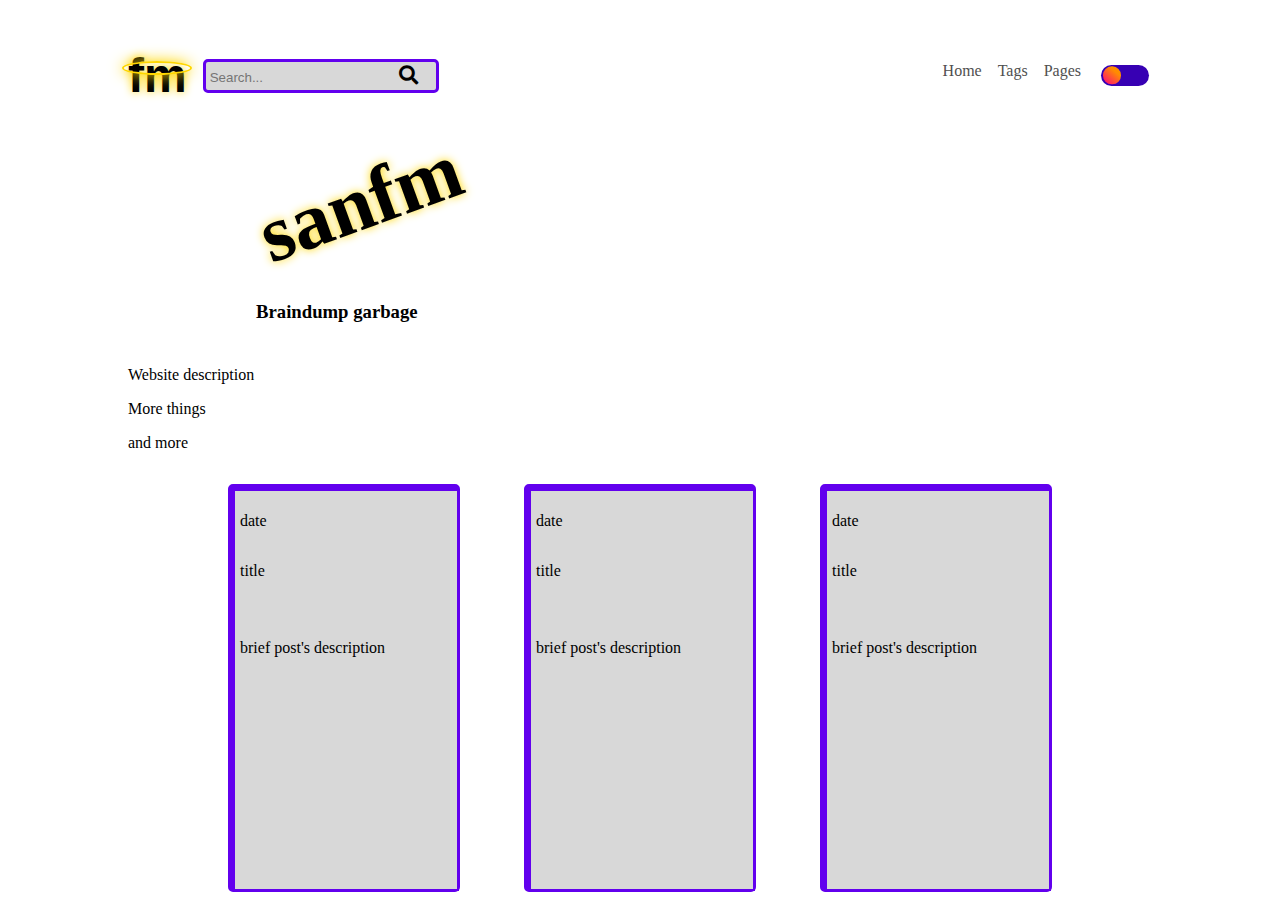
==== commit 8396e405: "landing page small style mod" ====
--- a/index.html
+++ b/index.html
@@ -29,8 +29,8 @@
       <header class="header-container">
             <div class="header-leftbar">
                 <div class="header-logo">
-                    <div class="halo"></div>
-                    <div class="text">fm</div>
+                    <div class="header-halo"></div>
+                    <div class="header-text">fm</div>
                 </div>
                 <div class="header-searchbar">
                     <form action="/action_page.php" class="search-box">
--- a/themes/css/landing-page.css
+++ b/themes/css/landing-page.css
@@ -87,7 +87,7 @@
       /* color: yellow; */
     }
       /* Halo */
-      .halo {
+      .header-halo {
         position: absolute;
         top: 0.825rem; /* Adjust position of the halo */
         left: 50%;
@@ -100,7 +100,7 @@
         box-shadow: 0 0 15px var(--secondary);
       }
       /* Text */
-      .text {
+      .header-text {
         font-family: Arial, sans-serif;
         font-size: 3rem;
         font-weight: bold;
@@ -164,6 +164,7 @@
   align-items: center;
   width: auto;
 }
+  /* Halo */
   .trademark {
     width: 60vw;
   }
@@ -171,6 +172,7 @@
     transform: rotate(-20deg);
     width: fit-content;
     font-size: 5rem;
+    text-shadow: 0 0 10px var(--secondary);
   }
 
 
